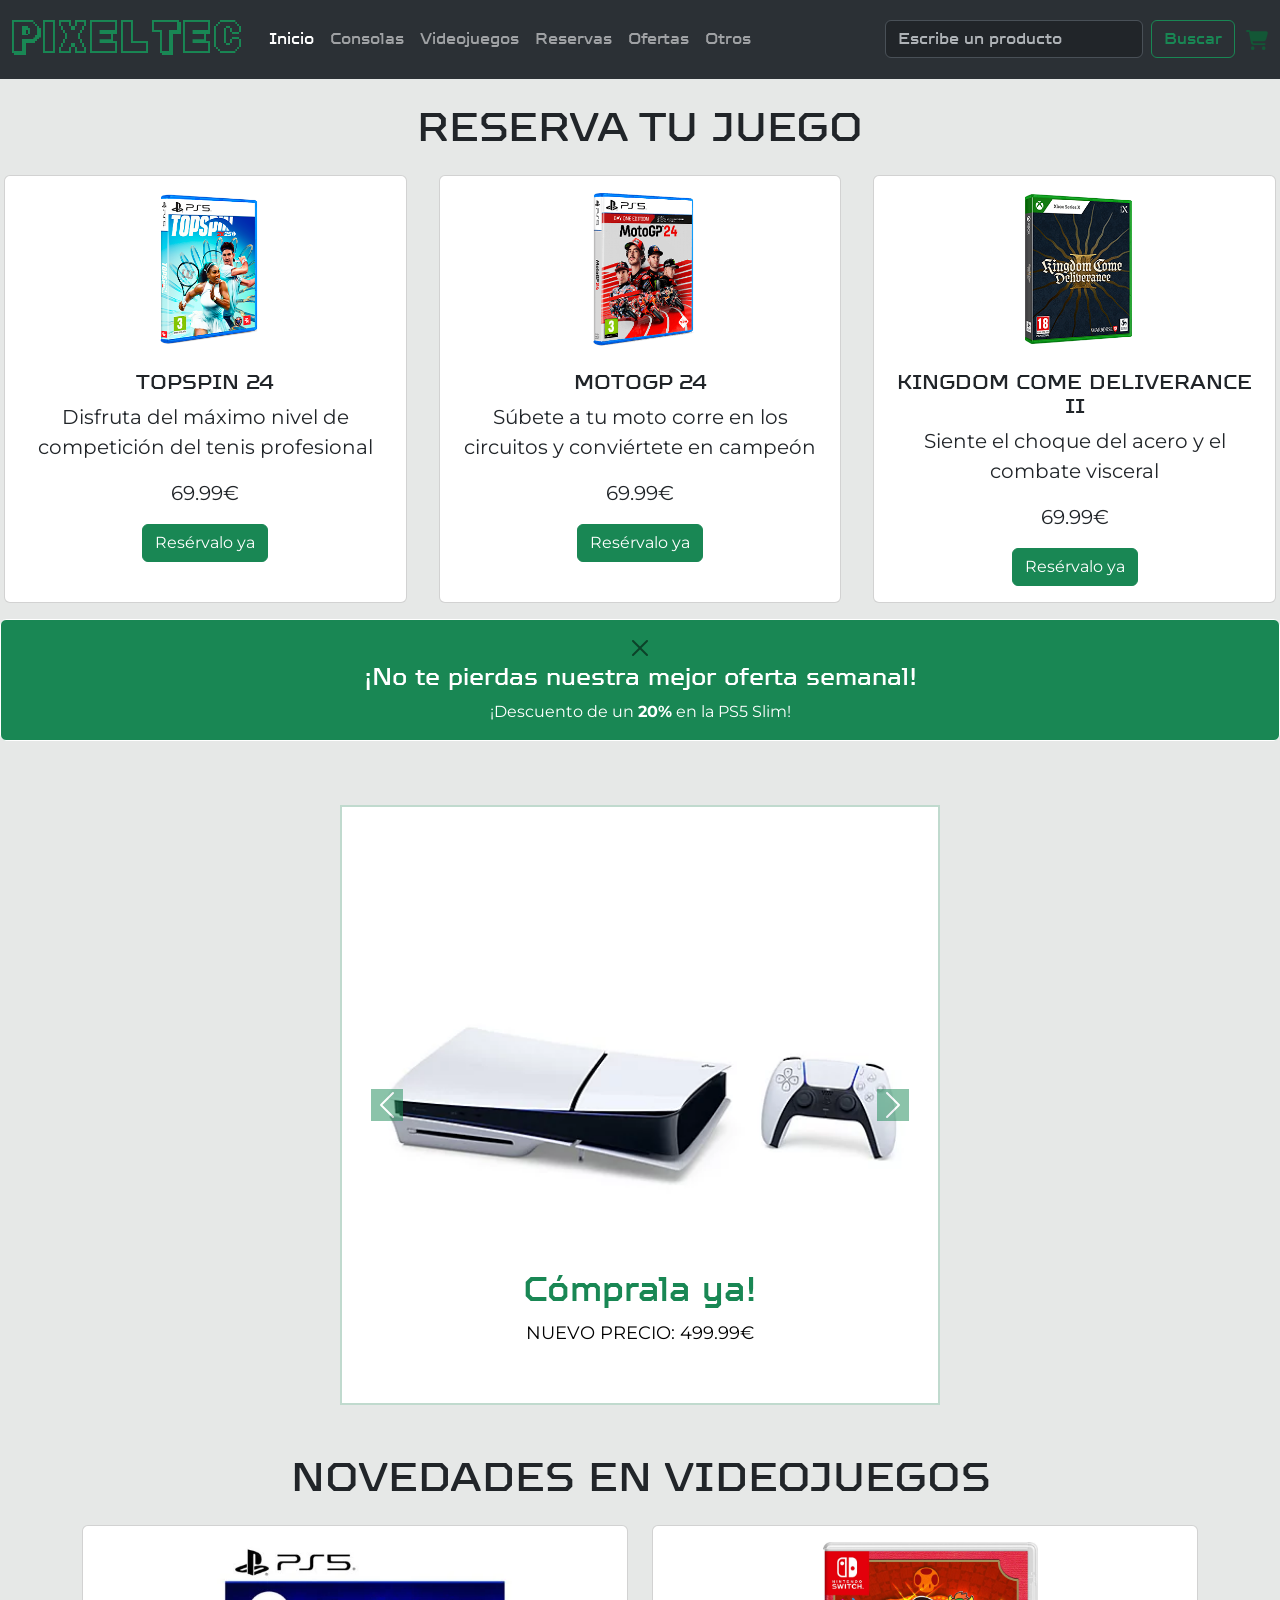
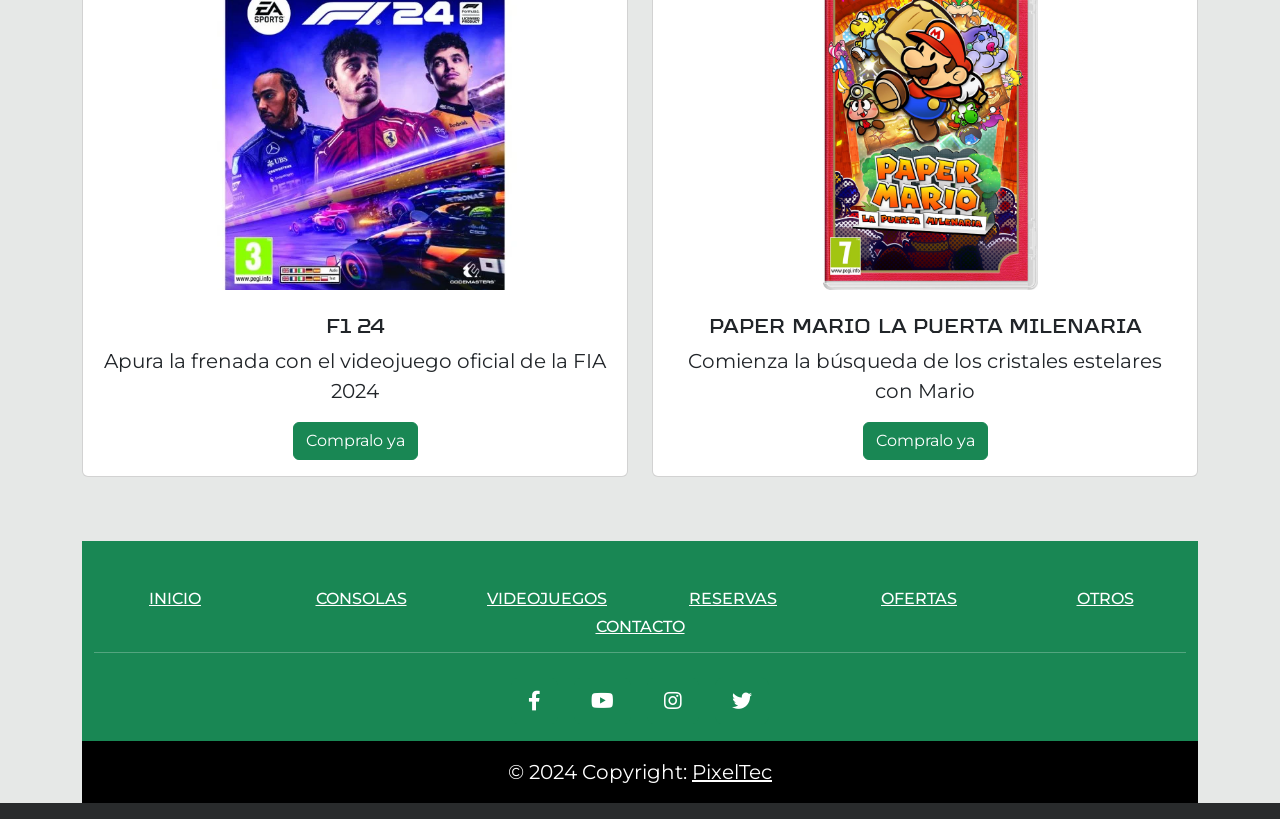
==== index.html @ 2511e609 "proyecto inicial" ====
<!DOCTYPE html>
<html lang="es">
  <head>
    <meta charset="UTF-8" />
    <meta name="viewport" content="width=device-width, initial-scale=1.0" />
    <title>PixelTec</title>
    <link rel="stylesheet" href="style.css">
     <!-- iconos de redes -->
    <link rel="stylesheet" href="https://use.fontawesome.com/releases/v5.12.1/css/all.css" crossorigin="anonymous">
   <!-- Importar la fuente Montserrat desde Google Fonts -->
   <link href="https://fonts.googleapis.com/css2?family=Montserrat:wght@400;500;700&display=swap" rel="stylesheet">
  <!-- favicon -->
  <link rel="shortcut icon" href="imagenesindex/logo.PNG" type="image/x-icon">
  </head>
  <body>
   

        <!-- cabecera de la página -->
    <header>
        <nav class="navbar navbar-expand-lg bg-body-tertiary navegacion" data-bs-theme="dark" >
            <div class="container-fluid">
              <a class="navbar-brand titulo" href="index.html">PixelTec</a>
              <button class="navbar-toggler" type="button" data-bs-toggle="collapse" data-bs-target="#navbarText" aria-controls="navbarText" aria-expanded="false" aria-label="Toggle navigation">
                <span class="navbar-toggler-icon"></span>
              </button>
              <div class="collapse navbar-collapse" id="navbarText">
                <ul class="navbar-nav me-auto mb-2 mb-lg-0">
                  <li class="nav-item">
                    <a class="nav-link active link" aria-current="page" href="index.html">Inicio</a>
                  </li>
                  <li class="nav-item">
                    <a class="nav-link link" href="consolas.html">Consolas</a>
                  </li>
                  <li class="nav-item">
                    <a class="nav-link link" href="videojuegos.html">Videojuegos</a>
                  </li>
                  <li class="nav-item">
                    <a class="nav-link link" href="#">Reservas</a>
                  </li>
                  <li class="nav-item">
                    <a class="nav-link link" href="#">Ofertas</a>
                  </li>
                  <li class="nav-item">
                    <a class="nav-link link" href="#">Otros</a>
                  </li>
                </ul>
                <!-- barra de búsqueda -->
                <form class="d-flex barrabusq" role="search">
                    <input class="form-control me-2" type="search" placeholder="Escribe un producto" aria-label="Search">
                    <button class="btn btn-outline-success" type="submit">Buscar</button>
                  </form>
                  <!-- carro de compra -->
                  <div><a class="carrito" href="">
                  <img src="imagenesindex/cart-shopping-solid (1).svg" alt=""></a></div>
              </div>
            </div>
          </nav>
    </header>

 <div class="contenedorgeneral">

    
<br>
<main>
<!-- reservas -->
  <h1>RESERVA TU JUEGO</h1>
 
        <div class="row justify-content-center">
      
          <div class="col-sm-12 col-lg-4 p-3" >
            <div class="card" style="height: 100%;">
              <div class="card-body">
                <img class="mariotarjeta" src="imagenesindex/227154.png" alt="" srcset="">
                <br><br>
                <h5 class="card-title">TOPSPIN 24</h5>
                <p class="card-text textotarjetas">Disfruta del máximo nivel de competición del tenis profesional</p>
                <p class="card-text textotarjetas">69.99€ </p>
                <div class="d-flex justify-content-center">
                  <a href="#" class="btn btn-success">Resérvalo ya</a>
                </div>
              </div>
            </div>
          </div>
          <div class="col-sm-12 col-lg-4 p-3" >
            <div class="card" style="height: 100%;">
              <div class="card-body">
                <img class="mariotarjeta" src="imagenesindex/228962.png" alt="" srcset="">
                <br><br>
                <h5 class="card-title">MOTOGP 24</h5>
                <p class="card-text textotarjetas">Súbete a tu moto corre en los circuitos y conviértete en campeón</p>
                <p class="card-text textotarjetas">69.99€ </p>
                <div class="d-flex justify-content-center">
                  <a href="#" class="btn btn-success">Resérvalo ya</a>
                </div>
              </div>
            </div>
          </div>
          <div class="col-sm-12 col-lg-4 p-3">
            <div class="card" style="height: 100%;">
              <div class="card-body">
                <img class="mariotarjeta" src="imagenesindex/230443.png" alt="" srcset="">
                <br><br>
                <h5 class="card-title">KINGDOM COME DELIVERANCE II</h5>
                <p class="card-text textotarjetas">Siente el choque del acero y el combate visceral</p>
                <p class="card-text textotarjetas">69.99€ </p>
                <div class="d-flex justify-content-center">
                  <a href="#" class="btn btn-success">Resérvalo ya</a>
                </div>
              </div>
            </div>
          </div>
        </div>
        <!-- Banner de ofertas -->
        <div id="banner" class="alert alert-warning fade show text-center border border-white" role="alert" style="background-color: #198754; color: #fff;">
          <button type="button" class="btn-close" data-bs-dismiss="alert" aria-label="Close"></button>
          <h4 class="alert-heading">¡No te pierdas nuestra mejor oferta semanal!</h4>
          <p class="mb-0">¡Descuento de un <strong>20%</strong> en la PS5 Slim!</p>
      </div>
<br><br>
    <div class="container">
        <!-- Carrusel con oferta semanal -->

        <div id="carouselExampleCaptions" class="carousel slide">
            <div class="carousel-indicators">
                <button type="button" data-bs-target="#carouselExampleCaptions" data-bs-slide-to="0" class="active" aria-current="true" aria-label="Slide 1"></button>
                <button type="button" data-bs-target="#carouselExampleCaptions" data-bs-slide-to="1" aria-label="Slide 2"></button>
                <button type="button" data-bs-target="#carouselExampleCaptions" data-bs-slide-to="2" aria-label="Slide 3"></button>
            </div>
            <div class="carousel-inner">
                
                <div class="carousel-item active ">
                    <img src="imagenesindex/PS5-Slim-Hero-3.webp" class="d-block w-100" alt="...">
                    <div class="carousel-caption">
                        <h5><a href="ps5.html" id="compralaya">Cómprala ya!</a></h5>
                        <p class="precio">NUEVO PRECIO: 499.99€</p>
                    </div>
                </div>
                <div class="carousel-item ">
                    <img src="imagenesindex/303490_00_3.jpg" class="d-block w-100" alt="...">
                    <div class="carousel-caption">
                        <h5><a href="ps5.html" id="compralaya">Cómprala ya!</a></h5>
                        
                    </div>
                </div>
               
            </div>
            <button class="carousel-control-prev" type="button" data-bs-target="#carouselExampleCaptions" data-bs-slide="prev">
                <span class="carousel-control-prev-icon" aria-hidden="true"></span>
                <span class="visually-hidden">Previous</span>
            </button>
            <button class="carousel-control-next" type="button" data-bs-target="#carouselExampleCaptions" data-bs-slide="next">
                <span class="carousel-control-next-icon" aria-hidden="true"></span>
                <span class="visually-hidden">Next</span>
            </button>
        </div>
<br><br>

<!-- novedades -->
<h1>NOVEDADES EN VIDEOJUEGOS</h1>

        <div class="row justify-content-center">
          <div class="col-sm-12 col-lg-6  mb-3 mb-sm-0 py-3">
            <div class="card" style="height: 100%;">
              <div class="card-body">
                <img class="f1tarjeta" src="imagenesindex/1124-ea-sports-f1-2024-ps5.webp" alt="">
               <br><br>
                <h5 class="card-title">F1 24</h5>
                <p class="card-text textotarjetas">Apura la frenada con el videojuego oficial de la FIA 2024</p>
                <div class="d-flex justify-content-center">
                  <a href="#" class="btn btn-success">Compralo ya</a>
                </div>
              </div>
            </div>
          </div>
          <div class="col-sm-12 col-lg-6 py-3">
            <div class="card " style="height: 100%;">
              <div class="card-body">
                <img class="mariotarjeta" src="imagenesindex/81fKbEWOwzL.jpg" alt="" srcset="">
                <br><br>
                <h5 class="card-title ">PAPER MARIO LA PUERTA MILENARIA</h5>
                <p class="card-text textotarjetas">Comienza la búsqueda de los cristales estelares con Mario</p>
                <div class="d-flex justify-content-center">
                  <a href="#" class="btn btn-success">Compralo ya</a>
                </div>
              </div>
            </div>
          </div>
        </div>


</main>




<div class="container my-3">
  <footer class="text-center text-white" style="background-color: #198754">
    <div class="container">
      <section class="mt-5">
        <div class="row text-center d-flex justify-content-center pt-5">
          <div class="col-md-2">
            <h6 class="text-uppercase font-weight-bold">
              <a href="index.html" class="text-white">Inicio</a>
            </h6>
          </div>
          <div class="col-md-2">
            <h6 class="text-uppercase font-weight-bold">
              <a href="consolas.html" class="text-white">Consolas</a>
            </h6>
          </div>
          <div class="col-md-2">
            <h6 class="text-uppercase font-weight-bold">
              <a href="videojuegos.html" class="text-white">Videojuegos</a>
            </h6>
          </div>
          <div class="col-md-2">
            <h6 class="text-uppercase font-weight-bold">
              <a href="#" class="text-white">Reservas</a>
            </h6>
          </div>
          <div class="col-md-2">
            <h6 class="text-uppercase font-weight-bold">
              <a href="#" class="text-white">Ofertas</a>
            </h6>
          </div>
          <div class="col-md-2">
            <h6 class="text-uppercase font-weight-bold">
              <a href="#" class="text-white">Otros</a>
            </h6>
          </div>
          <div class="col-md-2">
            <h6 class="text-uppercase font-weight-bold">
              <a href="#" class="text-white">Contacto</a>
            </h6>
          </div>
      
        </div>

      </section>


      <hr class="my-2" />

 
      <!-- redes -->
   
      <div class="container d-flex justify-content-center py-3">
        <button type="button" class="btn btn-primary btn-lg btn-floating mx-2 redes" >
          <i class="fab fa-facebook-f"></i>
        </button>
        <button type="button" class="btn btn-primary btn-lg btn-floating mx-2 redes" >
          <i class="fab fa-youtube"></i>
        </button>
        <button type="button" class="btn btn-primary btn-lg btn-floating mx-2 redes" >
          <i class="fab fa-instagram"></i>
        </button>
        <button type="button" class="btn btn-primary btn-lg btn-floating mx-2 redes" >
          <i class="fab fa-twitter"></i>
        </button>
      </div>
    </div>
    <div
         class="text-center p-3" style="background-color: #000000">
      © 2024 Copyright:
      <a class="text-white" >PixelTec</a>
    </div>
  </footer>
</div>
</div>
  </body>
  <link
    href="https://cdn.jsdelivr.net/npm/bootstrap@5.3.3/dist/css/bootstrap.min.css"
    rel="stylesheet"
    integrity="sha384-QWTKZyjpPEjISv5WaRU9OFeRpok6YctnYmDr5pNlyT2bRjXh0JMhjY6hW+ALEwIH"
    crossorigin="anonymous"
  />
  <script
    src="https://cdn.jsdelivr.net/npm/bootstrap@5.3.3/dist/js/bootstrap.bundle.min.js"
    integrity="sha384-YvpcrYf0tY3lHB60NNkmXc5s9fDVZLESaAA55NDzOxhy9GkcIdslK1eN7N6jIeHz"
    crossorigin="anonymous"
  ></script>
</html
---- style.css ----
body,
html {


  background-color: #292b2c;
  font-family: 'Montserrat', sans-serif !important;
}



.contenedorgeneral{

    max-width: 1600px;
    margin: 0 auto;
    background-color: #959d993b;
}

.titulo{

    font-size: 35px !important;
}

/* fuente */


@font-face {
    font-family: "Octosquares";
    src: url(fuentes/TT\ Octosquares\ Trial\ Medium.ttf);
  }

  @font-face {
    font-family: "game";
    src: url(fuentes/1up.ttf);
  }

/* declaro el color verde que uso en toda la página */

:root {
    --primary-color: #198754;
  }

/* Añado fuente */

  header{
    font-family:"Octosquares" ;
  }

  h4, h5{
    font-family:"Octosquares" !important;
  }

 

.link:hover{

    color: var(--primary-color) !important;
    font-family:"Octosquares" !important;
}


.titulo{
    color: var(--primary-color) !important;
    font-family:"game" !important;
}


/* ajusto los colores del carrusel y el banner  */

.carousel-control-prev-icon,
.carousel-control-next-icon {
    background-color: var(--primary-color) !important;
}
.alert.alert-warning {
    background-color:  var(--primary-color) !important;
    color: #fff;
    border-color: #fff;
}

#carouselExampleCaptions {
    max-width: 600px; 
    margin: auto; 
}


.carousel {
    border: 2px solid rgba(124, 191, 160, 0.356);
}

/* modifico la posición de la barra de búsqueda y su botón */

.barrabusq{

    padding-right: 1% !important;
}


.precio {
    font-size: 18px;
    margin-top: 10px;
    color: black;
}


 #compralaya{
margin-top: 50%;
    color:  var(--primary-color) !important;
    text-decoration:none;
    font-size: 35px;
}

h1{
    text-align: center;
    font-family:"Octosquares" ;
}

h5{
    text-align: center;
    font-weight: bold;

    
}

/* modifico las tarjetas de videojuegos */



.f1tarjeta{

    width: 68%;
    margin-left: 18% !important;
}

.mariotarjeta{
    width: 42%;
  margin-left: 30% !important;
}

.textotarjetas{

    font-size: 20px;
    text-align: center;
}

footer{
    font-size: 20px !important;
}

/* footer enlaces */

.h6footer:hover{
color: black;

}


/* color botones de redes en el footer */


.redes{
    background-color:  var(--primary-color) !important;
    border-color: var(--primary-color) !important;
}

.redes:hover{

    background-color: black !important;
}

/* estrellas de valoración */

.estrellas{
    color: rgb(131, 131, 19) !important;
}


/* reseñas de producto */


.h5reseñas{

    color:  var(--primary-color) !important;
}

/* aquí cambio a verde la barra de filtro de precio */

.custom-range-green::-webkit-slider-thumb {
    background-color:var(--primary-color) !important;
    border-color:var(--primary-color) !important;
}

.custom-range-green::-moz-range-thumb {
    background-color: var(--primary-color) !important;
    border-color: var(--primary-color) !important;
}

.custom-range-green::-ms-thumb {
    background-color:var(--primary-color)!important;
    border-color: var(--primary-color) !important;
}


/* botones de numeración de página */

.botonesnum{

    display: flex !important;
margin-left: 10%;
}

/* botones de paginación */

.paginacion {
    display: flex;
    justify-content:center;
    margin-top: 20px;
}
.btn-toolbar .btn-outline-secondary {
    color: var(--primary-color);
    border-color: var(--primary-color);
}
.btn-toolbar .btn-outline-secondary.active,
.btn-toolbar .btn-outline-secondary:hover {
    background-color: var(--primary-color);
    border-color:var(--primary-color);
    color: white;
}
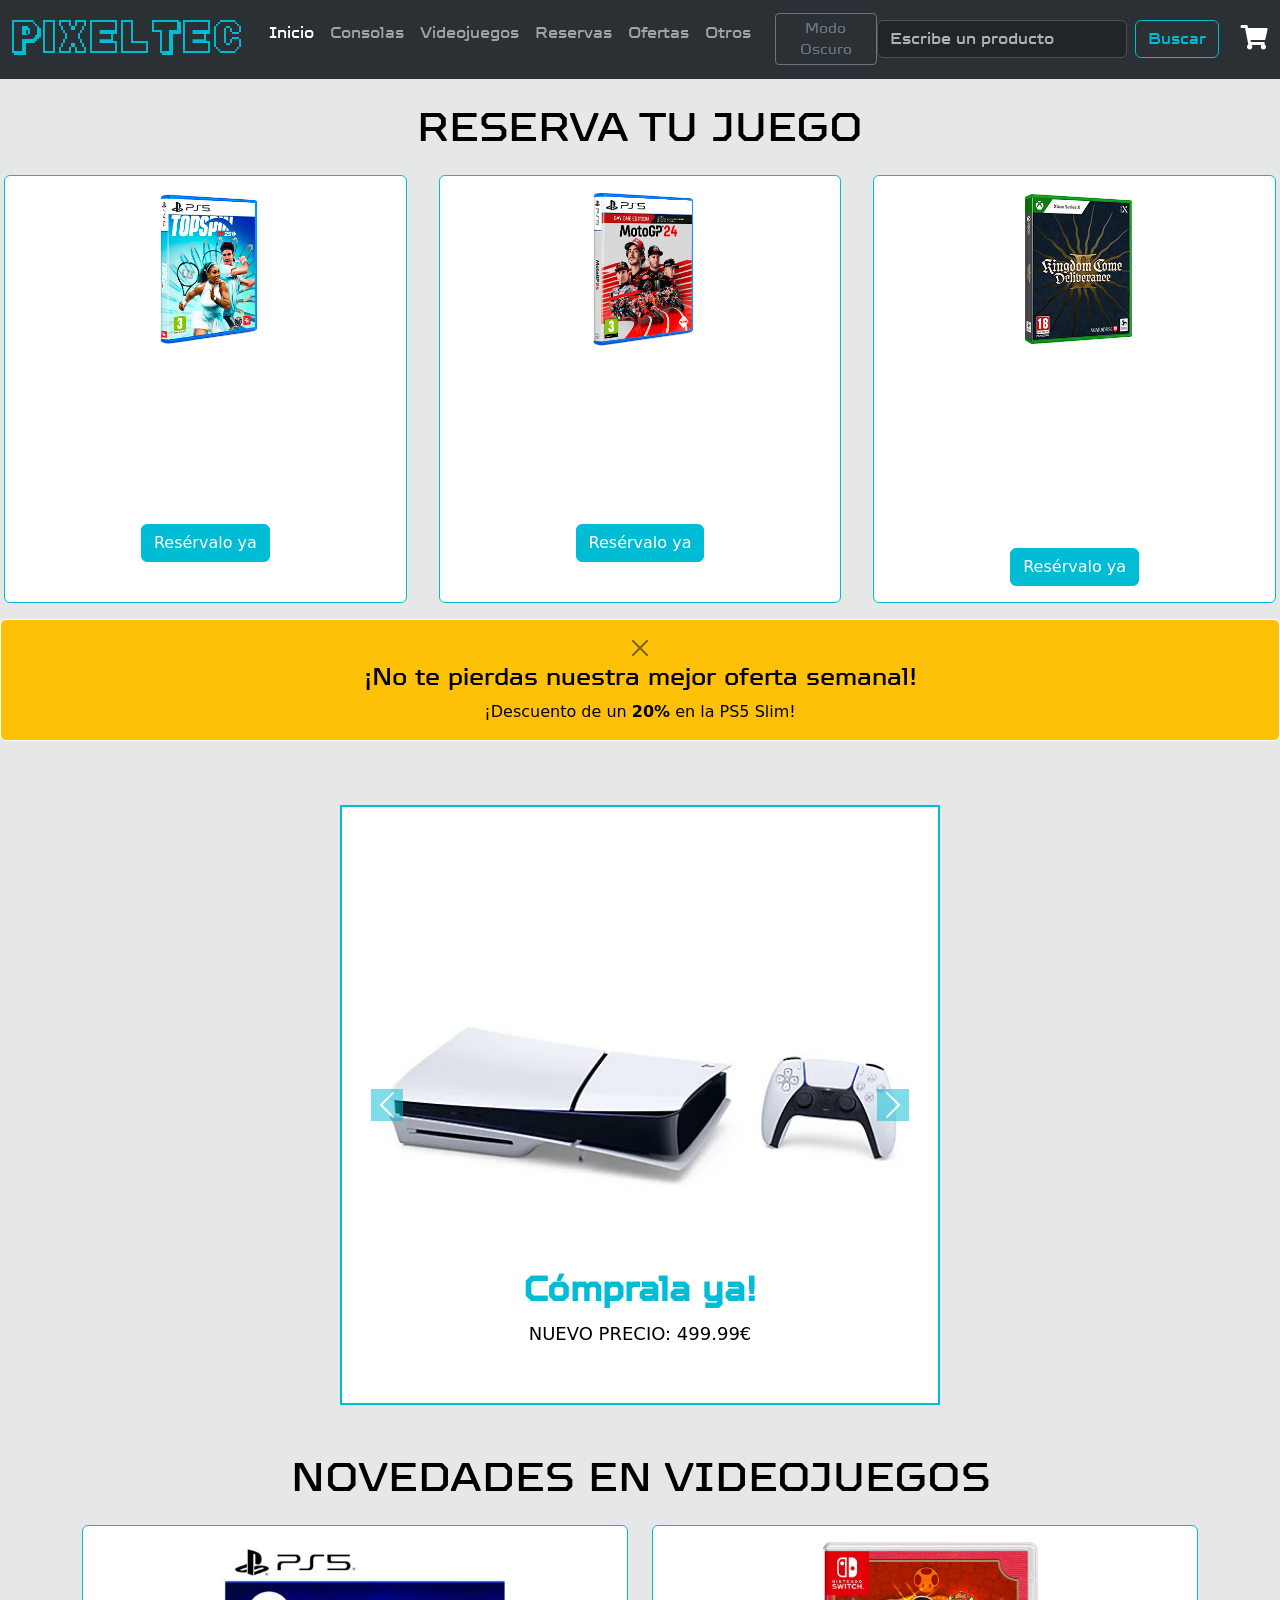
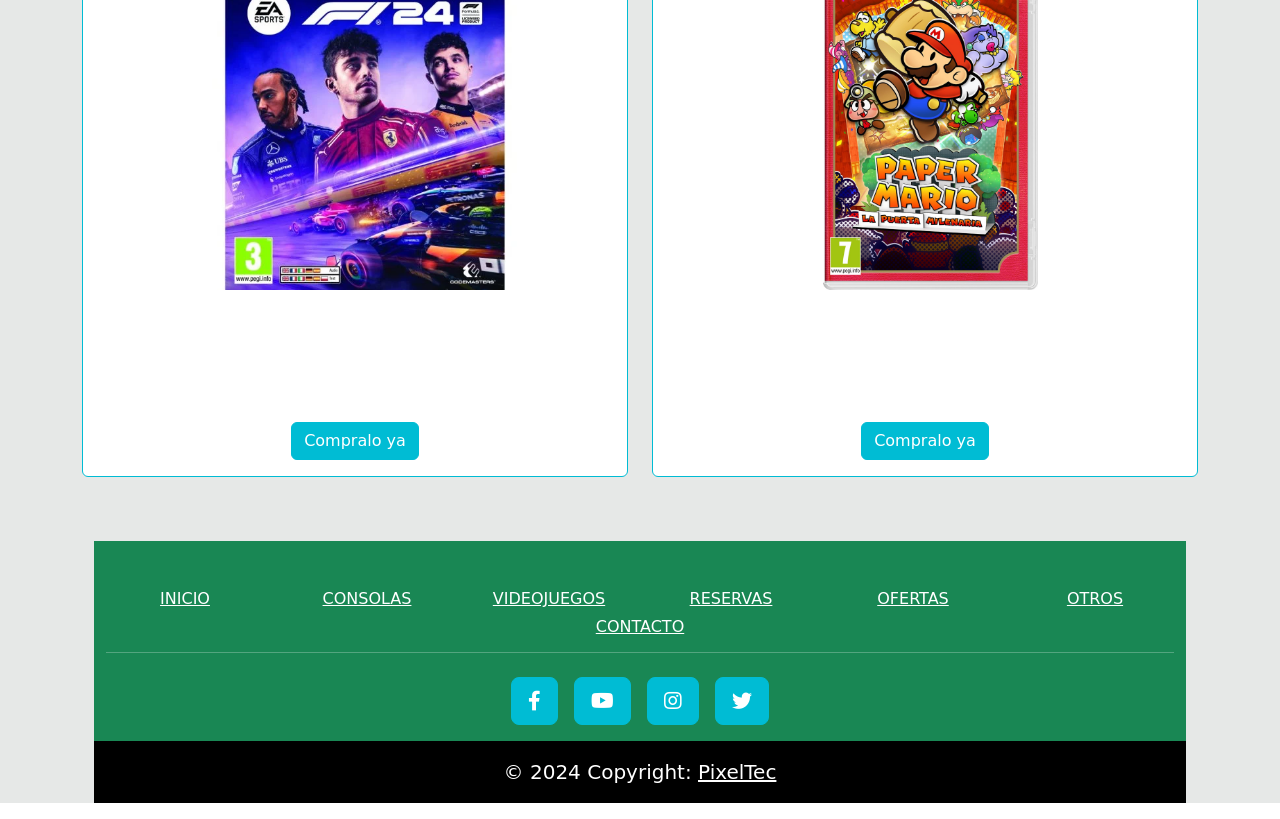
==== commit 9869f43f: "cambios" ====
--- a/index.html
+++ b/index.html
@@ -4,168 +4,291 @@
     <meta charset="UTF-8" />
     <meta name="viewport" content="width=device-width, initial-scale=1.0" />
     <title>PixelTec</title>
-    <link rel="stylesheet" href="style.css">
-     <!-- iconos de redes -->
-    <link rel="stylesheet" href="https://use.fontawesome.com/releases/v5.12.1/css/all.css" crossorigin="anonymous">
-   <!-- Importar la fuente Montserrat desde Google Fonts -->
-   <link href="https://fonts.googleapis.com/css2?family=Montserrat:wght@400;500;700&display=swap" rel="stylesheet">
-  <!-- favicon -->
-  <link rel="shortcut icon" href="imagenesindex/logo.PNG" type="image/x-icon">
+
+    <!-- Bootstrap primero -->
+    <link
+      href="https://cdn.jsdelivr.net/npm/bootstrap@5.3.3/dist/css/bootstrap.min.css"
+      rel="stylesheet"
+      integrity="sha384-QWTKZyjpPEjISv5WaRU9OFeRpok6YctnYmDr5pNlyT2bRjXh0JMhjY6hW+ALEwIH"
+      crossorigin="anonymous"
+    />
+
+    <!-- Iconos FontAwesome -->
+    <link
+      rel="stylesheet"
+      href="https://use.fontawesome.com/releases/v5.12.1/css/all.css"
+      crossorigin="anonymous"
+    />
+
+    <!-- Fuente Montserrat -->
+    <link
+      href="https://fonts.googleapis.com/css2?family=Montserrat:wght@400;500;700&display=swap"
+      rel="stylesheet"
+    />
+
+    <!-- Tu estilo personalizado (después de Bootstrap para sobreescribirlo) -->
+    <link rel="stylesheet" href="style.css" />
+
+    <!-- Favicon -->
+    <link
+      rel="shortcut icon"
+      href="imagenesindex/logo.PNG"
+      type="image/x-icon"
+    />
   </head>
   <body>
-   
-
-        <!-- cabecera de la página -->
+    <!-- cabecera de la página -->
     <header>
-        <nav class="navbar navbar-expand-lg bg-body-tertiary navegacion" data-bs-theme="dark" >
-            <div class="container-fluid">
-              <a class="navbar-brand titulo" href="index.html">PixelTec</a>
-              <button class="navbar-toggler" type="button" data-bs-toggle="collapse" data-bs-target="#navbarText" aria-controls="navbarText" aria-expanded="false" aria-label="Toggle navigation">
-                <span class="navbar-toggler-icon"></span>
+      <nav
+        class="navbar navbar-expand-lg bg-body-tertiary navegacion"
+        data-bs-theme="dark"
+      >
+        <div class="container-fluid">
+          <a class="navbar-brand titulo" href="index.html">PixelTec</a>
+          <button
+            class="navbar-toggler"
+            type="button"
+            data-bs-toggle="collapse"
+            data-bs-target="#navbarText"
+            aria-controls="navbarText"
+            aria-expanded="false"
+            aria-label="Toggle navigation"
+          >
+            <span class="navbar-toggler-icon"></span>
+          </button>
+          <div class="collapse navbar-collapse" id="navbarText">
+            <ul class="navbar-nav me-auto mb-2 mb-lg-0">
+              <li class="nav-item">
+                <a
+                  class="nav-link active link"
+                  aria-current="page"
+                  href="index.html"
+                  >Inicio</a
+                >
+              </li>
+              <li class="nav-item">
+                <a class="nav-link link" href="consolas.html">Consolas</a>
+              </li>
+              <li class="nav-item">
+                <a class="nav-link link" href="videojuegos.html">Videojuegos</a>
+              </li>
+              <li class="nav-item">
+                <a class="nav-link link" href="#">Reservas</a>
+              </li>
+              <li class="nav-item">
+                <a class="nav-link link" href="#">Ofertas</a>
+              </li>
+              <li class="nav-item">
+                <a class="nav-link link" href="#">Otros</a>
+              </li>
+              <!-- Botón modo oscuro -->
+              <button
+                id="modo-toggle"
+                class="btn btn-sm btn-outline-secondary ms-3"
+              >
+                Modo Oscuro
               </button>
-              <div class="collapse navbar-collapse" id="navbarText">
-                <ul class="navbar-nav me-auto mb-2 mb-lg-0">
-                  <li class="nav-item">
-                    <a class="nav-link active link" aria-current="page" href="index.html">Inicio</a>
-                  </li>
-                  <li class="nav-item">
-                    <a class="nav-link link" href="consolas.html">Consolas</a>
-                  </li>
-                  <li class="nav-item">
-                    <a class="nav-link link" href="videojuegos.html">Videojuegos</a>
-                  </li>
-                  <li class="nav-item">
-                    <a class="nav-link link" href="#">Reservas</a>
-                  </li>
-                  <li class="nav-item">
-                    <a class="nav-link link" href="#">Ofertas</a>
-                  </li>
-                  <li class="nav-item">
-                    <a class="nav-link link" href="#">Otros</a>
-                  </li>
-                </ul>
-                <!-- barra de búsqueda -->
-                <form class="d-flex barrabusq" role="search">
-                    <input class="form-control me-2" type="search" placeholder="Escribe un producto" aria-label="Search">
-                    <button class="btn btn-outline-success" type="submit">Buscar</button>
-                  </form>
-                  <!-- carro de compra -->
-                  <div><a class="carrito" href="">
-                  <img src="imagenesindex/cart-shopping-solid (1).svg" alt=""></a></div>
-              </div>
-            </div>
-          </nav>
+            </ul>
+            <!-- barra de búsqueda -->
+            <form class="d-flex barrabusq" role="search">
+              <input
+                class="form-control me-2"
+                type="search"
+                placeholder="Escribe un producto"
+                aria-label="Search"
+              />
+              <button class="btn btn-outline-azul" type="submit">Buscar</button>
+            </form>
+            <!-- carro de compra -->
+            <div>
+              <a class="carrito" href="#">
+                <i class="fas fa-shopping-cart"></i>
+              </a>
+            </div>
+          </div>
+        </div>
+      </nav>
     </header>
 
- <div class="contenedorgeneral">
-
-    
-<br>
-<main>
-<!-- reservas -->
-  <h1>RESERVA TU JUEGO</h1>
- 
+    <div class="contenedorgeneral">
+      <br />
+
+      <!-- reservas -->
+      <h1>RESERVA TU JUEGO</h1>
+
+      <div class="row justify-content-center">
+        <div class="col-sm-12 col-lg-4 p-3">
+          <div class="card" style="height: 100%">
+            <div class="card-body">
+              <img
+                class="mariotarjeta"
+                src="imagenesindex/227154.png"
+                alt=""
+                srcset=""
+              />
+              <br /><br />
+              <h5 class="card-title">TOPSPIN 24</h5>
+              <p class="card-text textotarjetas">
+                Disfruta del máximo nivel de competición del tenis profesional
+              </p>
+              <p class="card-text textotarjetas">69.99€</p>
+              <div class="d-flex justify-content-center">
+                <a href="#" class="btn btn-success">Resérvalo ya</a>
+              </div>
+            </div>
+          </div>
+        </div>
+        <div class="col-sm-12 col-lg-4 p-3">
+          <div class="card" style="height: 100%">
+            <div class="card-body">
+              <img
+                class="mariotarjeta"
+                src="imagenesindex/228962.png"
+                alt=""
+                srcset=""
+              />
+              <br /><br />
+              <h5 class="card-title">MOTOGP 24</h5>
+              <p class="card-text textotarjetas">
+                Súbete a tu moto corre en los circuitos y conviértete en campeón
+              </p>
+              <p class="card-text textotarjetas">69.99€</p>
+              <div class="d-flex justify-content-center">
+                <a href="#" class="btn btn-success">Resérvalo ya</a>
+              </div>
+            </div>
+          </div>
+        </div>
+        <div class="col-sm-12 col-lg-4 p-3">
+          <div class="card" style="height: 100%">
+            <div class="card-body">
+              <img
+                class="mariotarjeta"
+                src="imagenesindex/230443.png"
+                alt=""
+                srcset=""
+              />
+              <br /><br />
+              <h5 class="card-title">KINGDOM COME DELIVERANCE II</h5>
+              <p class="card-text textotarjetas">
+                Siente el choque del acero y el combate visceral
+              </p>
+              <p class="card-text textotarjetas">69.99€</p>
+              <div class="d-flex justify-content-center">
+                <a href="#" class="btn btn-success">Resérvalo ya</a>
+              </div>
+            </div>
+          </div>
+        </div>
+      </div>
+      <!-- Banner de ofertas -->
+      <div
+        id="banner"
+        class="alert alert-warning fade show text-center border border-white"
+        role="alert"
+        style="background-color: #198754; color: #fff"
+      >
+        <button
+          type="button"
+          class="btn-close"
+          data-bs-dismiss="alert"
+          aria-label="Close"
+        ></button>
+        <h4 class="alert-heading">
+          ¡No te pierdas nuestra mejor oferta semanal!
+        </h4>
+        <p class="mb-0">
+          ¡Descuento de un <strong>20%</strong> en la PS5 Slim!
+        </p>
+      </div>
+      <br /><br />
+      <div class="container">
+        <!-- Carrusel con oferta semanal -->
+
+        <div id="carouselExampleCaptions" class="carousel slide">
+          <div class="carousel-indicators">
+            <button
+              type="button"
+              data-bs-target="#carouselExampleCaptions"
+              data-bs-slide-to="0"
+              class="active"
+              aria-current="true"
+              aria-label="Slide 1"
+            ></button>
+            <button
+              type="button"
+              data-bs-target="#carouselExampleCaptions"
+              data-bs-slide-to="1"
+              aria-label="Slide 2"
+            ></button>
+            <button
+              type="button"
+              data-bs-target="#carouselExampleCaptions"
+              data-bs-slide-to="2"
+              aria-label="Slide 3"
+            ></button>
+          </div>
+          <div class="carousel-inner">
+            <div class="carousel-item active">
+              <img
+                src="imagenesindex/PS5-Slim-Hero-3.webp"
+                class="d-block w-100"
+                alt="..."
+              />
+              <div class="carousel-caption">
+                <h5><a href="ps5.html" id="compralaya">Cómprala ya!</a></h5>
+                <p class="precio">NUEVO PRECIO: 499.99€</p>
+              </div>
+            </div>
+            <div class="carousel-item">
+              <img
+                src="imagenesindex/303490_00_3.jpg"
+                class="d-block w-100"
+                alt="..."
+              />
+              <div class="carousel-caption">
+                <h5><a href="ps5.html" id="compralaya">Cómprala ya!</a></h5>
+              </div>
+            </div>
+          </div>
+          <button
+            class="carousel-control-prev"
+            type="button"
+            data-bs-target="#carouselExampleCaptions"
+            data-bs-slide="prev"
+          >
+            <span class="carousel-control-prev-icon" aria-hidden="true"></span>
+            <span class="visually-hidden">Previous</span>
+          </button>
+          <button
+            class="carousel-control-next"
+            type="button"
+            data-bs-target="#carouselExampleCaptions"
+            data-bs-slide="next"
+          >
+            <span class="carousel-control-next-icon" aria-hidden="true"></span>
+            <span class="visually-hidden">Next</span>
+          </button>
+        </div>
+        <br /><br />
+
+        <!-- novedades -->
+        <h1>NOVEDADES EN VIDEOJUEGOS</h1>
+
         <div class="row justify-content-center">
-      
-          <div class="col-sm-12 col-lg-4 p-3" >
-            <div class="card" style="height: 100%;">
+          <div class="col-sm-12 col-lg-6 mb-3 mb-sm-0 py-3">
+            <div class="card" style="height: 100%">
               <div class="card-body">
-                <img class="mariotarjeta" src="imagenesindex/227154.png" alt="" srcset="">
-                <br><br>
-                <h5 class="card-title">TOPSPIN 24</h5>
-                <p class="card-text textotarjetas">Disfruta del máximo nivel de competición del tenis profesional</p>
-                <p class="card-text textotarjetas">69.99€ </p>
-                <div class="d-flex justify-content-center">
-                  <a href="#" class="btn btn-success">Resérvalo ya</a>
-                </div>
-              </div>
-            </div>
-          </div>
-          <div class="col-sm-12 col-lg-4 p-3" >
-            <div class="card" style="height: 100%;">
-              <div class="card-body">
-                <img class="mariotarjeta" src="imagenesindex/228962.png" alt="" srcset="">
-                <br><br>
-                <h5 class="card-title">MOTOGP 24</h5>
-                <p class="card-text textotarjetas">Súbete a tu moto corre en los circuitos y conviértete en campeón</p>
-                <p class="card-text textotarjetas">69.99€ </p>
-                <div class="d-flex justify-content-center">
-                  <a href="#" class="btn btn-success">Resérvalo ya</a>
-                </div>
-              </div>
-            </div>
-          </div>
-          <div class="col-sm-12 col-lg-4 p-3">
-            <div class="card" style="height: 100%;">
-              <div class="card-body">
-                <img class="mariotarjeta" src="imagenesindex/230443.png" alt="" srcset="">
-                <br><br>
-                <h5 class="card-title">KINGDOM COME DELIVERANCE II</h5>
-                <p class="card-text textotarjetas">Siente el choque del acero y el combate visceral</p>
-                <p class="card-text textotarjetas">69.99€ </p>
-                <div class="d-flex justify-content-center">
-                  <a href="#" class="btn btn-success">Resérvalo ya</a>
-                </div>
-              </div>
-            </div>
-          </div>
-        </div>
-        <!-- Banner de ofertas -->
-        <div id="banner" class="alert alert-warning fade show text-center border border-white" role="alert" style="background-color: #198754; color: #fff;">
-          <button type="button" class="btn-close" data-bs-dismiss="alert" aria-label="Close"></button>
-          <h4 class="alert-heading">¡No te pierdas nuestra mejor oferta semanal!</h4>
-          <p class="mb-0">¡Descuento de un <strong>20%</strong> en la PS5 Slim!</p>
-      </div>
-<br><br>
-    <div class="container">
-        <!-- Carrusel con oferta semanal -->
-
-        <div id="carouselExampleCaptions" class="carousel slide">
-            <div class="carousel-indicators">
-                <button type="button" data-bs-target="#carouselExampleCaptions" data-bs-slide-to="0" class="active" aria-current="true" aria-label="Slide 1"></button>
-                <button type="button" data-bs-target="#carouselExampleCaptions" data-bs-slide-to="1" aria-label="Slide 2"></button>
-                <button type="button" data-bs-target="#carouselExampleCaptions" data-bs-slide-to="2" aria-label="Slide 3"></button>
-            </div>
-            <div class="carousel-inner">
-                
-                <div class="carousel-item active ">
-                    <img src="imagenesindex/PS5-Slim-Hero-3.webp" class="d-block w-100" alt="...">
-                    <div class="carousel-caption">
-                        <h5><a href="ps5.html" id="compralaya">Cómprala ya!</a></h5>
-                        <p class="precio">NUEVO PRECIO: 499.99€</p>
-                    </div>
-                </div>
-                <div class="carousel-item ">
-                    <img src="imagenesindex/303490_00_3.jpg" class="d-block w-100" alt="...">
-                    <div class="carousel-caption">
-                        <h5><a href="ps5.html" id="compralaya">Cómprala ya!</a></h5>
-                        
-                    </div>
-                </div>
-               
-            </div>
-            <button class="carousel-control-prev" type="button" data-bs-target="#carouselExampleCaptions" data-bs-slide="prev">
-                <span class="carousel-control-prev-icon" aria-hidden="true"></span>
-                <span class="visually-hidden">Previous</span>
-            </button>
-            <button class="carousel-control-next" type="button" data-bs-target="#carouselExampleCaptions" data-bs-slide="next">
-                <span class="carousel-control-next-icon" aria-hidden="true"></span>
-                <span class="visually-hidden">Next</span>
-            </button>
-        </div>
-<br><br>
-
-<!-- novedades -->
-<h1>NOVEDADES EN VIDEOJUEGOS</h1>
-
-        <div class="row justify-content-center">
-          <div class="col-sm-12 col-lg-6  mb-3 mb-sm-0 py-3">
-            <div class="card" style="height: 100%;">
-              <div class="card-body">
-                <img class="f1tarjeta" src="imagenesindex/1124-ea-sports-f1-2024-ps5.webp" alt="">
-               <br><br>
+                <img
+                  class="f1tarjeta"
+                  src="imagenesindex/1124-ea-sports-f1-2024-ps5.webp"
+                  alt=""
+                />
+                <br /><br />
                 <h5 class="card-title">F1 24</h5>
-                <p class="card-text textotarjetas">Apura la frenada con el videojuego oficial de la FIA 2024</p>
+                <p class="card-text textotarjetas">
+                  Apura la frenada con el videojuego oficial de la FIA 2024
+                </p>
                 <div class="d-flex justify-content-center">
                   <a href="#" class="btn btn-success">Compralo ya</a>
                 </div>
@@ -173,12 +296,19 @@
             </div>
           </div>
           <div class="col-sm-12 col-lg-6 py-3">
-            <div class="card " style="height: 100%;">
+            <div class="card" style="height: 100%">
               <div class="card-body">
-                <img class="mariotarjeta" src="imagenesindex/81fKbEWOwzL.jpg" alt="" srcset="">
-                <br><br>
-                <h5 class="card-title ">PAPER MARIO LA PUERTA MILENARIA</h5>
-                <p class="card-text textotarjetas">Comienza la búsqueda de los cristales estelares con Mario</p>
+                <img
+                  class="mariotarjeta"
+                  src="imagenesindex/81fKbEWOwzL.jpg"
+                  alt=""
+                  srcset=""
+                />
+                <br /><br />
+                <h5 class="card-title">PAPER MARIO LA PUERTA MILENARIA</h5>
+                <p class="card-text textotarjetas">
+                  Comienza la búsqueda de los cristales estelares con Mario
+                </p>
                 <div class="d-flex justify-content-center">
                   <a href="#" class="btn btn-success">Compralo ya</a>
                 </div>
@@ -187,96 +317,99 @@
           </div>
         </div>
 
-
-</main>
-
-
-
-
-<div class="container my-3">
-  <footer class="text-center text-white" style="background-color: #198754">
-    <div class="container">
-      <section class="mt-5">
-        <div class="row text-center d-flex justify-content-center pt-5">
-          <div class="col-md-2">
-            <h6 class="text-uppercase font-weight-bold">
-              <a href="index.html" class="text-white">Inicio</a>
-            </h6>
-          </div>
-          <div class="col-md-2">
-            <h6 class="text-uppercase font-weight-bold">
-              <a href="consolas.html" class="text-white">Consolas</a>
-            </h6>
-          </div>
-          <div class="col-md-2">
-            <h6 class="text-uppercase font-weight-bold">
-              <a href="videojuegos.html" class="text-white">Videojuegos</a>
-            </h6>
-          </div>
-          <div class="col-md-2">
-            <h6 class="text-uppercase font-weight-bold">
-              <a href="#" class="text-white">Reservas</a>
-            </h6>
-          </div>
-          <div class="col-md-2">
-            <h6 class="text-uppercase font-weight-bold">
-              <a href="#" class="text-white">Ofertas</a>
-            </h6>
-          </div>
-          <div class="col-md-2">
-            <h6 class="text-uppercase font-weight-bold">
-              <a href="#" class="text-white">Otros</a>
-            </h6>
-          </div>
-          <div class="col-md-2">
-            <h6 class="text-uppercase font-weight-bold">
-              <a href="#" class="text-white">Contacto</a>
-            </h6>
-          </div>
-      
-        </div>
-
-      </section>
-
-
-      <hr class="my-2" />
-
- 
-      <!-- redes -->
-   
-      <div class="container d-flex justify-content-center py-3">
-        <button type="button" class="btn btn-primary btn-lg btn-floating mx-2 redes" >
-          <i class="fab fa-facebook-f"></i>
-        </button>
-        <button type="button" class="btn btn-primary btn-lg btn-floating mx-2 redes" >
-          <i class="fab fa-youtube"></i>
-        </button>
-        <button type="button" class="btn btn-primary btn-lg btn-floating mx-2 redes" >
-          <i class="fab fa-instagram"></i>
-        </button>
-        <button type="button" class="btn btn-primary btn-lg btn-floating mx-2 redes" >
-          <i class="fab fa-twitter"></i>
-        </button>
+        <div class="container my-3">
+          <footer
+            class="text-center text-white"
+            style="background-color: #198754"
+          >
+            <div class="container">
+              <section class="mt-5">
+                <div class="row text-center d-flex justify-content-center pt-5">
+                  <div class="col-md-2">
+                    <h6 class="text-uppercase font-weight-bold">
+                      <a href="index.html" class="text-white">Inicio</a>
+                    </h6>
+                  </div>
+                  <div class="col-md-2">
+                    <h6 class="text-uppercase font-weight-bold">
+                      <a href="consolas.html" class="text-white">Consolas</a>
+                    </h6>
+                  </div>
+                  <div class="col-md-2">
+                    <h6 class="text-uppercase font-weight-bold">
+                      <a href="videojuegos.html" class="text-white"
+                        >Videojuegos</a
+                      >
+                    </h6>
+                  </div>
+                  <div class="col-md-2">
+                    <h6 class="text-uppercase font-weight-bold">
+                      <a href="#" class="text-white">Reservas</a>
+                    </h6>
+                  </div>
+                  <div class="col-md-2">
+                    <h6 class="text-uppercase font-weight-bold">
+                      <a href="#" class="text-white">Ofertas</a>
+                    </h6>
+                  </div>
+                  <div class="col-md-2">
+                    <h6 class="text-uppercase font-weight-bold">
+                      <a href="#" class="text-white">Otros</a>
+                    </h6>
+                  </div>
+                  <div class="col-md-2">
+                    <h6 class="text-uppercase font-weight-bold">
+                      <a href="#" class="text-white">Contacto</a>
+                    </h6>
+                  </div>
+                </div>
+              </section>
+
+              <hr class="my-2" />
+
+              <!-- redes -->
+
+              <div class="container d-flex justify-content-center py-3">
+                <button
+                  type="button"
+                  class="btn btn-primary btn-lg btn-floating mx-2 redes"
+                >
+                  <i class="fab fa-facebook-f"></i>
+                </button>
+                <button
+                  type="button"
+                  class="btn btn-primary btn-lg btn-floating mx-2 redes"
+                >
+                  <i class="fab fa-youtube"></i>
+                </button>
+                <button
+                  type="button"
+                  class="btn btn-primary btn-lg btn-floating mx-2 redes"
+                >
+                  <i class="fab fa-instagram"></i>
+                </button>
+                <button
+                  type="button"
+                  class="btn btn-primary btn-lg btn-floating mx-2 redes"
+                >
+                  <i class="fab fa-twitter"></i>
+                </button>
+              </div>
+            </div>
+            <div class="text-center p-3" style="background-color: #000000">
+              © 2024 Copyright:
+              <a class="text-white">PixelTec</a>
+            </div>
+          </footer>
+          <script
+            src="https://cdn.jsdelivr.net/npm/bootstrap@5.3.3/dist/js/bootstrap.bundle.min.js"
+            integrity="sha384-YvpcrYf0tY3lHB60NNkmXc5s9fDVZLESaAA55NDzOxhy9GkcIdslK1eN7N6jIeHz"
+            crossorigin="anonymous"
+          ></script>
+          <!--   enlace a scripts -->
+          <script src="script.js"></script>
+        </div>
       </div>
     </div>
-    <div
-         class="text-center p-3" style="background-color: #000000">
-      © 2024 Copyright:
-      <a class="text-white" >PixelTec</a>
-    </div>
-  </footer>
-</div>
-</div>
   </body>
-  <link
-    href="https://cdn.jsdelivr.net/npm/bootstrap@5.3.3/dist/css/bootstrap.min.css"
-    rel="stylesheet"
-    integrity="sha384-QWTKZyjpPEjISv5WaRU9OFeRpok6YctnYmDr5pNlyT2bRjXh0JMhjY6hW+ALEwIH"
-    crossorigin="anonymous"
-  />
-  <script
-    src="https://cdn.jsdelivr.net/npm/bootstrap@5.3.3/dist/js/bootstrap.bundle.min.js"
-    integrity="sha384-YvpcrYf0tY3lHB60NNkmXc5s9fDVZLESaAA55NDzOxhy9GkcIdslK1eN7N6jIeHz"
-    crossorigin="anonymous"
-  ></script>
-</html+</html>
--- a/style.css
+++ b/style.css
@@ -1,228 +1,278 @@
-
-body,
-html {
-
-
-  background-color: #292b2c;
-  font-family: 'Montserrat', sans-serif !important;
-}
-
-
-
-.contenedorgeneral{
-
-    max-width: 1600px;
-    margin: 0 auto;
-    background-color: #959d993b;
-}
-
-.titulo{
-
-    font-size: 35px !important;
+/*predeterminado*/
+:root {
+    --primary-color: #0d6efd;
+    --background-color: #ffffff;
+    --text-color: #000000;
+    --card-bg: #f8f9fa;
+  }
+
+  /*modo oscuro*/
+
+  body.dark-mode {
+    --background-color: #1e1f26;
+    --text-color: #dddddd;
+    --card-bg: #2c2f36;
+  }
+  
+  body.dark-mode .card {
+    border: 1px solid var(--primary-color);
+    box-shadow: 0 0 10px var(--primary-color);
+  }
+
+
+  body,
+  html {
+    background-color: var(--background-color);
+    color: var(--text-color);
+    transition: background-color 0.3s ease, color 0.3s ease;
+  }
+.contenedorgeneral {
+  max-width: 1600px;
+  margin: 0 auto;
+  background-color: #959d993b;
+}
+
+.titulo {
+  font-size: 35px !important;
 }
 
 /* fuente */
 
-
 @font-face {
-    font-family: "Octosquares";
-    src: url(fuentes/TT\ Octosquares\ Trial\ Medium.ttf);
-  }
-
-  @font-face {
-    font-family: "game";
-    src: url(fuentes/1up.ttf);
-  }
+  font-family: "Octosquares";
+  src: url(fuentes/TT\ Octosquares\ Trial\ Medium.ttf);
+}
+
+@font-face {
+  font-family: "game";
+  src: url(fuentes/1up.ttf);
+}
 
 /* declaro el color verde que uso en toda la página */
 
 :root {
-    --primary-color: #198754;
-  }
+  --primary-color: #00bcd4;
+}
 
 /* Añado fuente */
 
-  header{
-    font-family:"Octosquares" ;
-  }
-
-  h4, h5{
-    font-family:"Octosquares" !important;
-  }
-
- 
-
-.link:hover{
-
-    color: var(--primary-color) !important;
-    font-family:"Octosquares" !important;
-}
-
-
-.titulo{
-    color: var(--primary-color) !important;
-    font-family:"game" !important;
-}
-
+header {
+  font-family: "Octosquares";
+}
+
+h4,
+h5 {
+  font-family: "Octosquares" !important;
+}
+
+.link:hover {
+  color: var(--primary-color) !important;
+  font-family: "Octosquares" !important;
+}
+
+.titulo {
+  color: var(--primary-color) !important;
+  font-family: "game" !important;
+}
 
 /* ajusto los colores del carrusel y el banner  */
 
 .carousel-control-prev-icon,
 .carousel-control-next-icon {
-    background-color: var(--primary-color) !important;
+  background-color: var(--primary-color) !important;
 }
 .alert.alert-warning {
-    background-color:  var(--primary-color) !important;
-    color: #fff;
-    border-color: #fff;
+  background-color: var(--primary-color) !important;
+  color: #fff;
+  border-color: #fff;
 }
 
 #carouselExampleCaptions {
-    max-width: 600px; 
-    margin: auto; 
-}
-
+  max-width: 600px;
+  margin: auto;
+}
 
 .carousel {
-    border: 2px solid rgba(124, 191, 160, 0.356);
+  border: 2px solid rgba(124, 191, 160, 0.356);
 }
 
 /* modifico la posición de la barra de búsqueda y su botón */
 
-.barrabusq{
-
-    padding-right: 1% !important;
-}
-
+.barrabusq {
+  padding-right: 1% !important;
+}
 
 .precio {
-    font-size: 18px;
-    margin-top: 10px;
-    color: black;
-}
-
-
- #compralaya{
-margin-top: 50%;
-    color:  var(--primary-color) !important;
-    text-decoration:none;
-    font-size: 35px;
-}
-
-h1{
-    text-align: center;
-    font-family:"Octosquares" ;
-}
-
-h5{
-    text-align: center;
-    font-weight: bold;
-
-    
+  font-size: 18px;
+  margin-top: 10px;
+  color: black;
+}
+
+#compralaya {
+  margin-top: 50%;
+  color: var(--primary-color) !important;
+  text-decoration: none;
+  font-size: 35px;
+}
+
+h1 {
+  text-align: center;
+  font-family: "Octosquares";
+}
+
+h5 {
+  text-align: center;
+  font-weight: bold;
 }
 
 /* modifico las tarjetas de videojuegos */
 
-
-
-.f1tarjeta{
-
-    width: 68%;
-    margin-left: 18% !important;
-}
-
-.mariotarjeta{
-    width: 42%;
+.f1tarjeta {
+  width: 68%;
+  margin-left: 18% !important;
+}
+
+.mariotarjeta {
+  width: 42%;
   margin-left: 30% !important;
 }
 
-.textotarjetas{
-
-    font-size: 20px;
-    text-align: center;
-}
-
-footer{
-    font-size: 20px !important;
+.textotarjetas {
+  font-size: 20px;
+  text-align: center;
+}
+
+footer {
+  font-size: 20px !important;
 }
 
 /* footer enlaces */
 
-.h6footer:hover{
-color: black;
-
-}
-
+.h6footer:hover {
+  color: black;
+}
 
 /* color botones de redes en el footer */
 
-
-.redes{
-    background-color:  var(--primary-color) !important;
-    border-color: var(--primary-color) !important;
-}
-
-.redes:hover{
-
-    background-color: black !important;
+.redes {
+  background-color: var(--primary-color) !important;
+  border-color: var(--primary-color) !important;
+}
+
+.redes:hover {
+  background-color: black !important;
 }
 
 /* estrellas de valoración */
 
-.estrellas{
-    color: rgb(131, 131, 19) !important;
-}
-
+.estrellas {
+  color: rgb(131, 131, 19) !important;
+}
 
 /* reseñas de producto */
 
-
-.h5reseñas{
-
-    color:  var(--primary-color) !important;
+.h5reseñas {
+  color: var(--primary-color) !important;
 }
 
 /* aquí cambio a verde la barra de filtro de precio */
 
 .custom-range-green::-webkit-slider-thumb {
-    background-color:var(--primary-color) !important;
-    border-color:var(--primary-color) !important;
+  background-color: var(--primary-color) !important;
+  border-color: var(--primary-color) !important;
 }
 
 .custom-range-green::-moz-range-thumb {
-    background-color: var(--primary-color) !important;
-    border-color: var(--primary-color) !important;
+  background-color: var(--primary-color) !important;
+  border-color: var(--primary-color) !important;
 }
 
 .custom-range-green::-ms-thumb {
-    background-color:var(--primary-color)!important;
-    border-color: var(--primary-color) !important;
-}
-
+  background-color: var(--primary-color) !important;
+  border-color: var(--primary-color) !important;
+}
 
 /* botones de numeración de página */
 
-.botonesnum{
-
-    display: flex !important;
-margin-left: 10%;
+.botonesnum {
+  display: flex !important;
+  margin-left: 10%;
 }
 
 /* botones de paginación */
 
 .paginacion {
-    display: flex;
-    justify-content:center;
-    margin-top: 20px;
+  display: flex;
+  justify-content: center;
+  margin-top: 20px;
 }
 .btn-toolbar .btn-outline-secondary {
+  color: var(--primary-color);
+  border-color: var(--primary-color);
+}
+.btn-toolbar .btn-outline-secondary.active,
+.btn-toolbar .btn-outline-secondary:hover {
+  background-color: var(--primary-color);
+  border-color: var(--primary-color);
+  color: white;
+}
+
+/*cambios en tarjetas*/
+.card {
+ 
+  color: #ffffff;
+  border: 1px solid #00bcd4;
+  transition: transform 0.3s ease, box-shadow 0.3s ease;
+}
+
+.card:hover {
+  transform: translateY(-5px);
+  box-shadow: 0 0 10px #00bcd4;
+}
+
+/*cambios en botones*/
+
+.btn-success {
+  background-color: #00bcd4 !important;
+  border-color: #00bcd4 !important;
+}
+
+.btn-success:hover {
+  background-color: #0097a7 !important;
+  border-color: #0097a7 !important;
+}
+
+/*cambios en el carrusel y el banner*/
+
+.alert.alert-warning {
+  background-color: #ffc107 !important;
+  color: #000 !important;
+}
+.carousel {
+  border: 2px solid #00bcd4;
+}
+
+/*carrito*/
+
+.carrito i {
+  color: white;
+  font-size: 1.5rem;
+  margin-left: 12px;
+}
+
+.carrito i:hover {
+  color: var(--primary-color);
+}
+
+/*busqueda*/
+
+.btn-outline-azul {
     color: var(--primary-color);
     border-color: var(--primary-color);
-}
-.btn-toolbar .btn-outline-secondary.active,
-.btn-toolbar .btn-outline-secondary:hover {
+  }
+  
+  .btn-outline-azul:hover {
     background-color: var(--primary-color);
-    border-color:var(--primary-color);
     color: white;
-}
-
+  }
+  
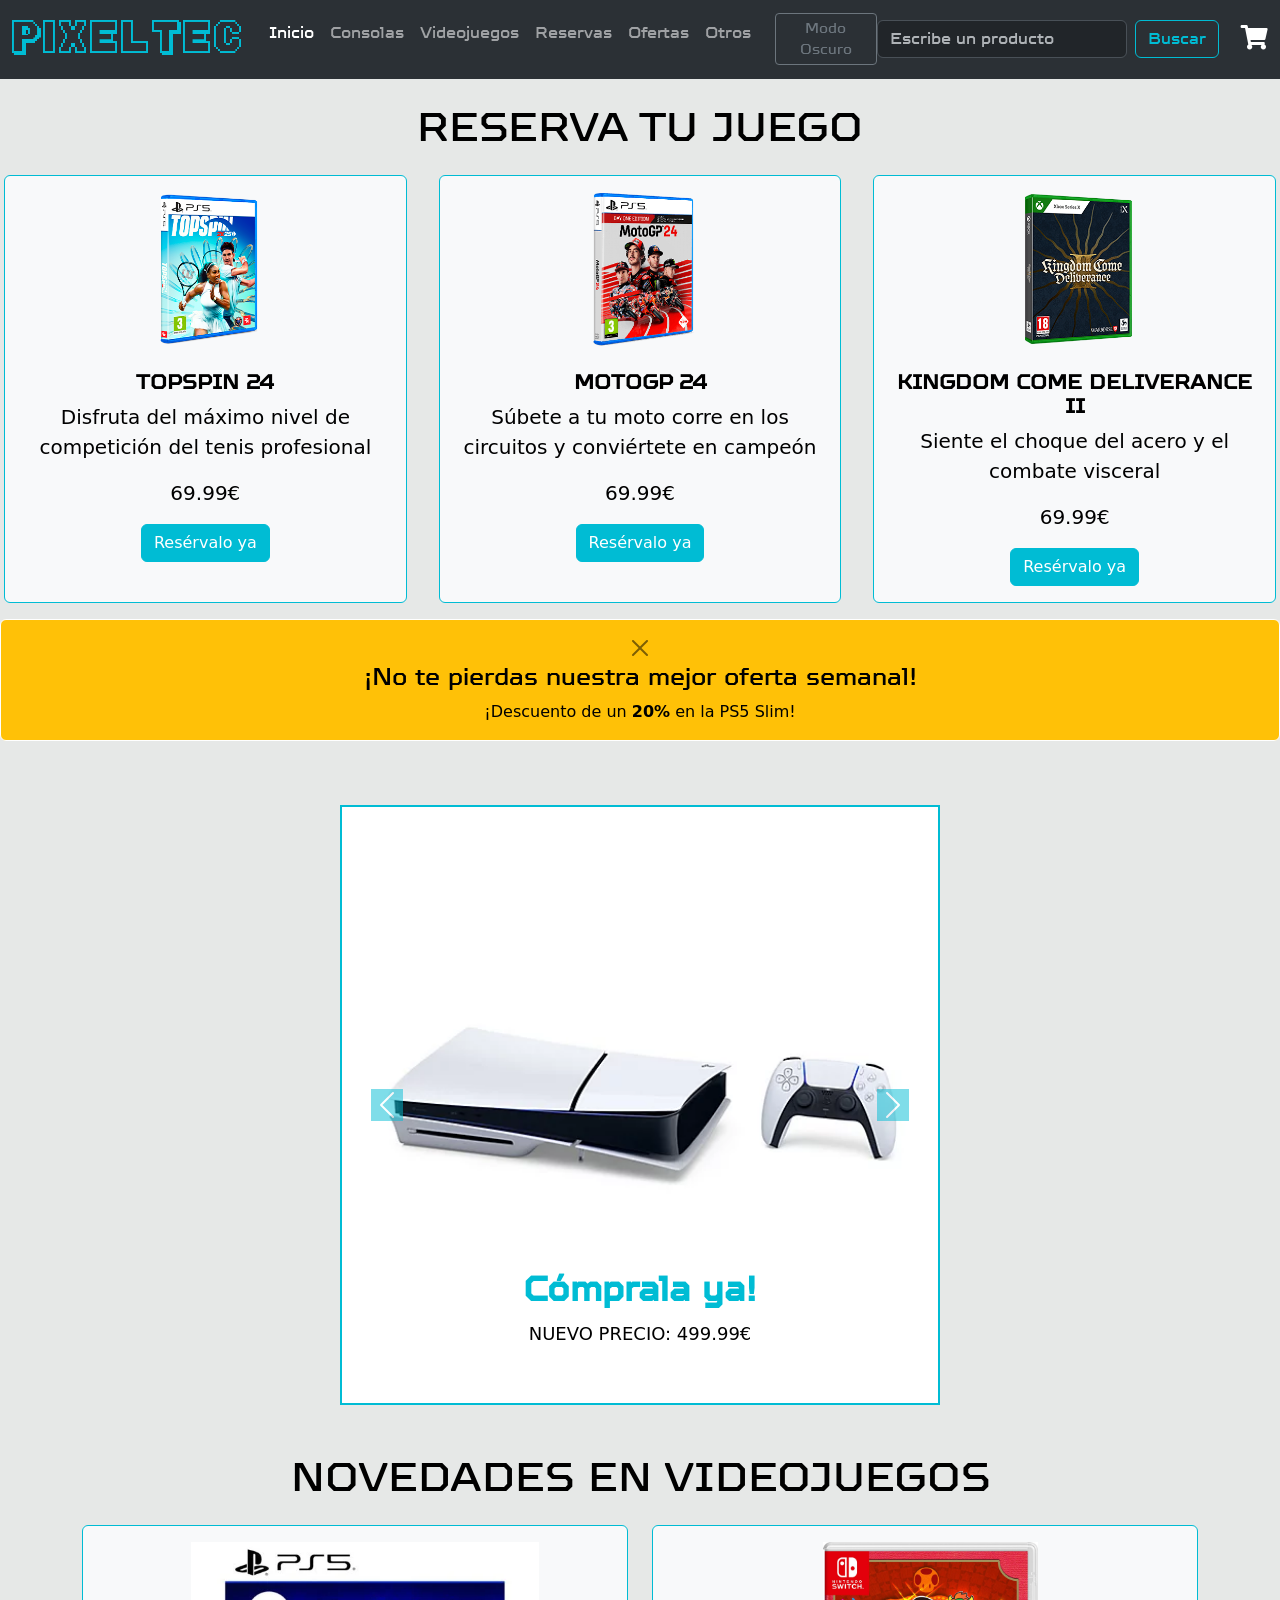
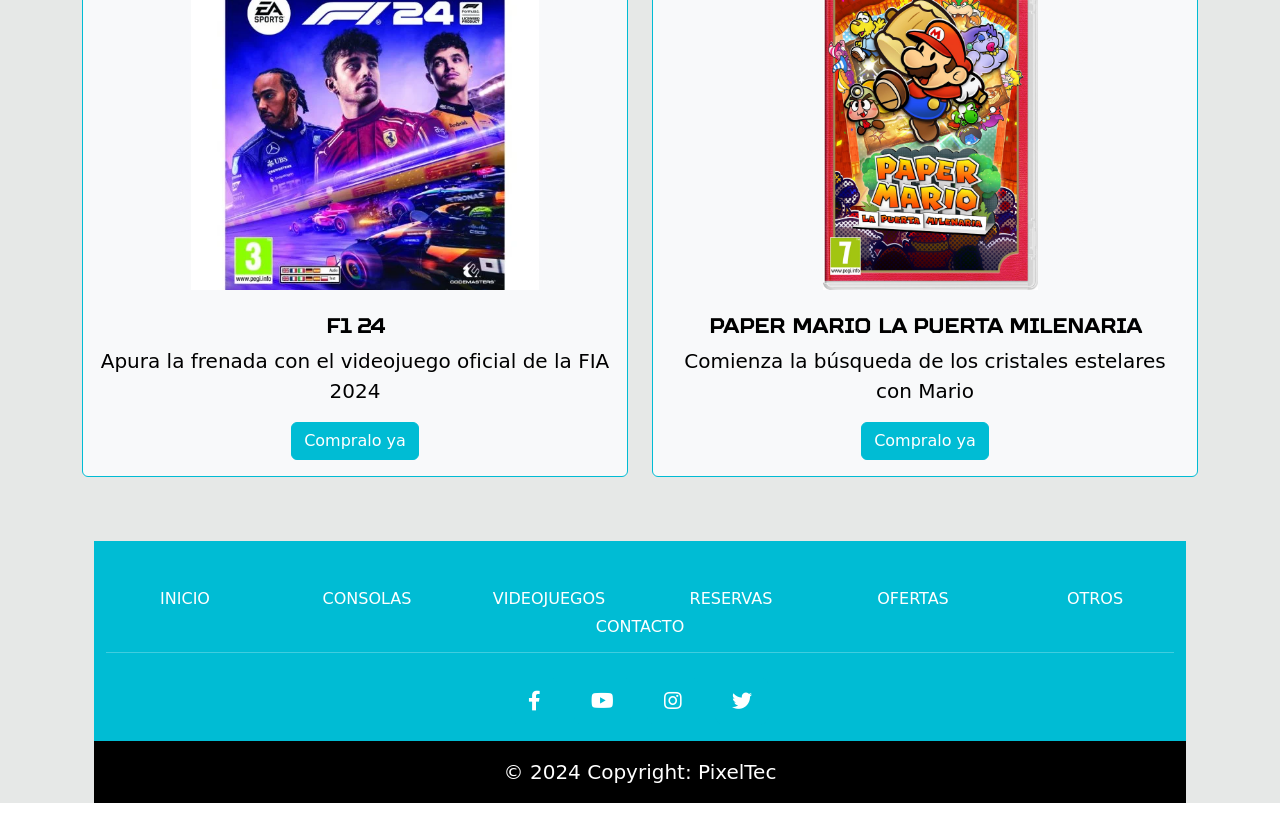
==== commit 8c6e978d: "no message" ====
--- a/index.html
+++ b/index.html
@@ -318,10 +318,7 @@
         </div>
 
         <div class="container my-3">
-          <footer
-            class="text-center text-white"
-            style="background-color: #198754"
-          >
+          <footer class="text-center text-white footer-azul">
             <div class="container">
               <section class="mt-5">
                 <div class="row text-center d-flex justify-content-center pt-5">
--- a/style.css
+++ b/style.css
@@ -146,6 +146,24 @@
   font-size: 20px !important;
 }
 
+.footer-azul {
+    background-color: var(--primary-color) !important;
+    color: white;
+  }
+  .footer-azul a {
+    color: white;
+    text-decoration: none;
+  }
+  .footer-azul a:hover {
+    text-decoration: underline;
+    color: #cce5ff;
+  }
+  
+  body.dark-mode .footer-azul {
+    background-color: #121318;
+  }
+  
+
 /* footer enlaces */
 
 .h6footer:hover {
@@ -220,9 +238,14 @@
 /*cambios en tarjetas*/
 .card {
  
-  color: #ffffff;
+ 
   border: 1px solid #00bcd4;
   transition: transform 0.3s ease, box-shadow 0.3s ease;
+
+  
+    background-color: var(--card-bg);
+    color: var(--text-color);
+  
 }
 
 .card:hover {
